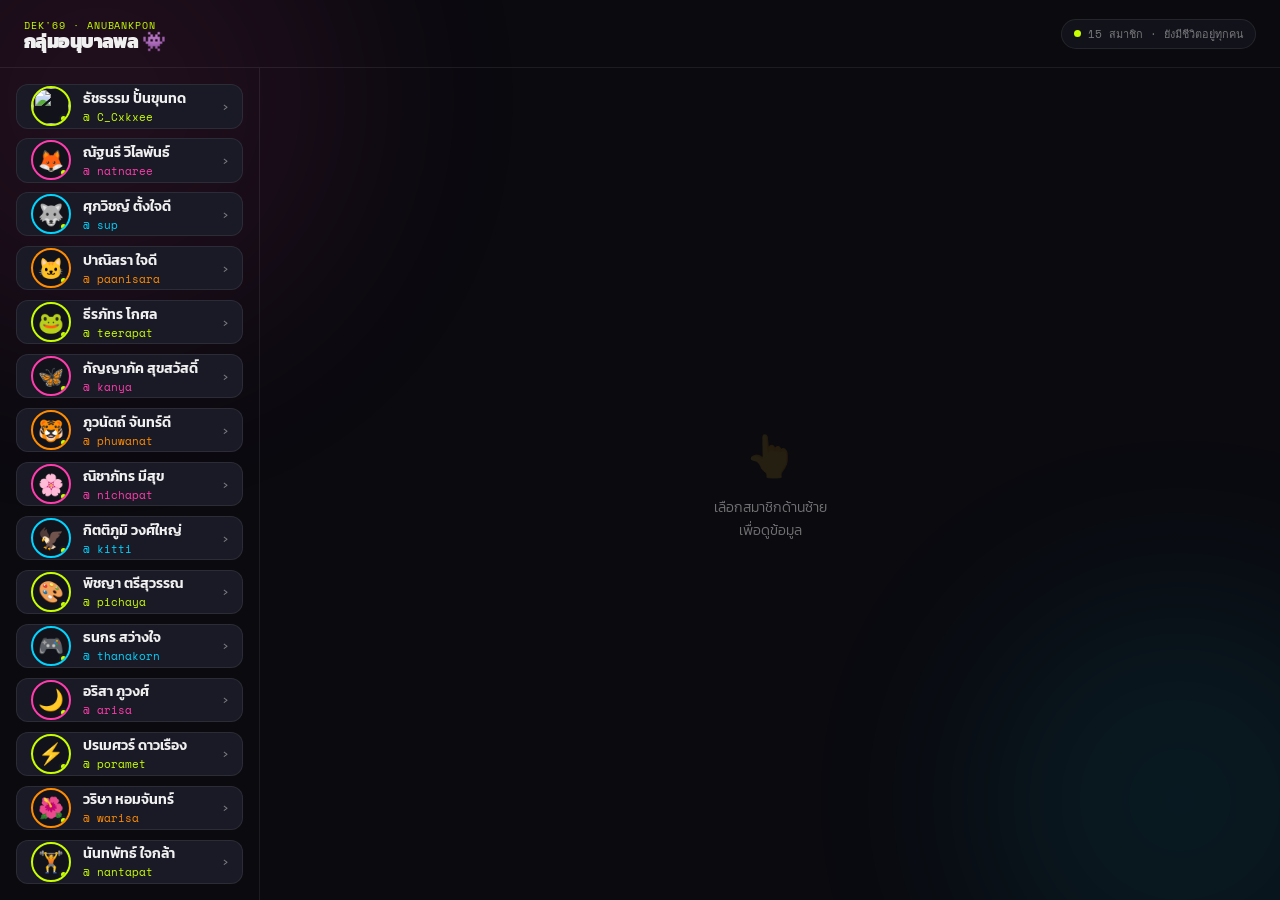
==== index.html @ dd85d7c4 "Rename index .html to index.html" ====
<!DOCTYPE html>
<html lang="th">
<head>
<meta charset="UTF-8">
<meta name="viewport" content="width=device-width, initial-scale=1.0">
<title>กลุ่มอนุบาลพล 👾</title>
<link href="https://fonts.googleapis.com/css2?family=Kanit:wght@300;400;600;700;900&family=Space+Mono:wght@400;700&display=swap" rel="stylesheet">
<style>
  :root {
    --bg: #0a0a0f;
    --surface: #12121a;
    --card: #1a1a26;
    --border: rgba(255,255,255,0.08);
    --text: #f0f0f0;
    --muted: rgba(240,240,240,0.45);
    --c: #c8ff00;
  }
  *, *::before, *::after { box-sizing: border-box; margin: 0; padding: 0; }
  html, body { height: 100%; overflow: hidden; }
  body {
    font-family: 'Kanit', sans-serif;
    background: var(--bg);
    color: var(--text);
  }

  /* blobs */
  .blob { position: fixed; border-radius: 50%; filter: blur(110px); opacity: 0.09; pointer-events: none; z-index: 0; }
  .b1 { width: 500px; height: 500px; background: #ff3cac; top: -150px; left: -150px; }
  .b2 { width: 400px; height: 400px; background: #00d4ff; bottom: -100px; right: -100px; }

  /* ── APP SHELL ── */
  .app {
    position: relative; z-index: 1;
    display: flex; flex-direction: column;
    height: 100vh;
  }

  /* ── HEADER ── */
  header {
    display: flex; align-items: center; justify-content: space-between;
    padding: 1rem 1.5rem;
    border-bottom: 1px solid var(--border);
    flex-shrink: 0; gap: 1rem;
  }
  .logo-title {
    font-size: 1.2rem; font-weight: 900; letter-spacing: -0.03em; line-height: 1;
  }
  .logo-sub {
    font-size: 0.6rem; font-family: 'Space Mono', monospace;
    color: #c8ff00; letter-spacing: 0.1em; margin-top: 2px;
  }
  .pill {
    display: inline-flex; align-items: center; gap: 7px;
    background: var(--surface); border: 1px solid var(--border);
    border-radius: 100px; padding: 5px 12px;
    font-size: 0.68rem; color: var(--muted); font-family: 'Space Mono', monospace;
    white-space: nowrap; flex-shrink: 0;
  }
  .dot { width: 7px; height: 7px; border-radius: 50%; background: #c8ff00; animation: pulse 2s ease-in-out infinite; flex-shrink: 0; }

  /* ── BODY ── */
  .body-wrap {
    display: flex; flex: 1; overflow: hidden;
  }

  /* ── LEFT LIST ── */
  .sidebar {
    width: 260px; flex-shrink: 0;
    overflow-y: auto; padding: 1rem;
    border-right: 1px solid var(--border);
    display: flex; flex-direction: column; gap: 0.6rem;
  }
  .sidebar::-webkit-scrollbar { width: 3px; }
  .sidebar::-webkit-scrollbar-thumb { background: var(--border); border-radius: 3px; }

  .m-row {
    display: flex; align-items: center; gap: 12px;
    padding: 0.7rem 0.85rem;
    border-radius: 12px; border: 1px solid var(--border);
    background: var(--card); cursor: pointer;
    transition: border-color 0.2s, transform 0.15s;
    position: relative; overflow: hidden;
    animation: fadeUp 0.4s ease both;
  }
  .m-row::before {
    content: ''; position: absolute; left: 0; top: 0; bottom: 0; width: 3px;
    background: var(--rc, #c8ff00);
    transform: scaleY(0); transform-origin: center; transition: transform 0.2s;
    border-radius: 0 3px 3px 0;
  }
  .m-row:hover::before, .m-row.active::before { transform: scaleY(1); }
  .m-row:hover { border-color: var(--rc, #c8ff00); transform: translateX(3px); }
  .m-row.active { border-color: var(--rc, #c8ff00); background: rgba(255,255,255,0.04); }

  .m-ava {
    width: 40px; height: 40px; border-radius: 50%; flex-shrink: 0;
    border: 2px solid var(--rc, #c8ff00);
    background: var(--surface);
    display: flex; align-items: center; justify-content: center;
    font-size: 1.3rem; position: relative; overflow: hidden;
  }
  .m-ava img { width: 100%; height: 100%; object-fit: cover; border-radius: 50%; }
  .m-online {
    position: absolute; bottom: 1px; right: 1px;
    width: 9px; height: 9px; border-radius: 50%;
    background: #c8ff00; border: 2px solid var(--card);
  }
  .m-info { flex: 1; min-width: 0; }
  .m-name { font-size: 0.88rem; font-weight: 600; white-space: nowrap; overflow: hidden; text-overflow: ellipsis; }
  .m-nick { font-size: 0.67rem; font-family: 'Space Mono', monospace; color: var(--rc, #c8ff00); }
  .m-arr { font-size: 0.8rem; color: var(--muted); transition: transform 0.2s, color 0.2s; flex-shrink: 0; }
  .m-row:hover .m-arr, .m-row.active .m-arr { transform: translateX(3px); color: var(--rc, #c8ff00); }

  /* stagger */
  .m-row:nth-child(1){animation-delay:.05s} .m-row:nth-child(2){animation-delay:.10s}
  .m-row:nth-child(3){animation-delay:.15s} .m-row:nth-child(4){animation-delay:.20s}
  .m-row:nth-child(5){animation-delay:.25s} .m-row:nth-child(6){animation-delay:.30s}
  .m-row:nth-child(7){animation-delay:.35s} .m-row:nth-child(8){animation-delay:.40s}
  .m-row:nth-child(9){animation-delay:.45s} .m-row:nth-child(10){animation-delay:.50s}
  .m-row:nth-child(11){animation-delay:.55s} .m-row:nth-child(12){animation-delay:.60s}
  .m-row:nth-child(13){animation-delay:.65s} .m-row:nth-child(14){animation-delay:.70s}
  .m-row:nth-child(15){animation-delay:.75s}

  /* ── RIGHT PANEL ── */
  .detail {
    flex: 1; overflow-y: auto; overflow-x: hidden;
    display: flex; flex-direction: column;
  }
  .detail::-webkit-scrollbar { width: 3px; }
  .detail::-webkit-scrollbar-thumb { background: var(--border); border-radius: 3px; }

  /* empty */
  .empty {
    flex: 1; display: flex; flex-direction: column;
    align-items: center; justify-content: center; gap: 10px;
    color: var(--muted); text-align: center; padding: 2rem;
  }
  .empty-icon { font-size: 2.5rem; opacity: 0.25; }
  .empty-txt { font-size: 0.85rem; font-weight: 300; line-height: 1.7; }

  /* content */
  .dc {
    display: none; flex-direction: column; flex: 1;
    animation: slideIn 0.35s cubic-bezier(0.22,1,0.36,1) both;
  }
  .dc.on { display: flex; }

  /* ── HERO: name centered + circle photo ── */
  .hero {
    position: relative;
    padding: 2.5rem 1.5rem 0;
    display: flex; flex-direction: column; align-items: center;
    text-align: center;
    overflow: hidden;
  }
  /* subtle bg glow behind hero */
  .hero-glow {
    position: absolute; top: 0; left: 50%; transform: translateX(-50%);
    width: 600px; height: 400px; border-radius: 50%;
    filter: blur(80px); opacity: 0.1; pointer-events: none;
    background: var(--rc, #c8ff00);
  }

  /* num badge */
  .h-num {
    position: absolute; top: 1rem; right: 1.25rem;
    font-family: 'Space Mono', monospace; font-size: 0.62rem;
    color: var(--muted); background: rgba(0,0,0,0.4);
    backdrop-filter: blur(6px); border: 1px solid var(--border);
    border-radius: 6px; padding: 3px 9px;
  }

  /* big name */
  .h-name {
    font-size: clamp(1.6rem, 5vw, 2.8rem);
    font-weight: 900; letter-spacing: -0.03em; line-height: 1.05;
    margin-bottom: 1.75rem; position: relative; z-index: 1;
  }

  /* circle photo */
  .h-circle {
    width: clamp(140px, 28vw, 200px);
    height: clamp(140px, 28vw, 200px);
    border-radius: 50%;
    border: 3px solid var(--rc, #c8ff00);
    box-shadow: 0 0 0 6px rgba(255,255,255,0.04), 0 0 40px -8px var(--rc, #c8ff00);
    background: var(--surface);
    display: flex; align-items: center; justify-content: center;
    font-size: clamp(3rem, 8vw, 5rem);
    overflow: hidden; position: relative; z-index: 1;
    transition: box-shadow 0.3s;
  }
  .h-circle img { width: 100%; height: 100%; object-fit: cover; }

  /* photo upload overlay */
  .photo-overlay {
    position: absolute; inset: 0; border-radius: 50%;
    background: rgba(0,0,0,0.55);
    display: flex; flex-direction: column; align-items: center; justify-content: center;
    font-size: 1.4rem; color: #fff; gap: 4px;
    opacity: 0; transition: opacity 0.2s;
    pointer-events: none;
  }
  .photo-overlay span { font-size: 0.65rem; font-family: 'Kanit', sans-serif; font-weight: 600; letter-spacing: 0.05em; }
  .h-circle:hover .photo-overlay { opacity: 1; }

  /* accent line below circle */
  .h-line {
    width: 100%; height: 1px; margin-top: 2rem;
    background: linear-gradient(90deg, transparent, var(--rc, #c8ff00) 40%, transparent);
    position: relative; z-index: 1;
  }

  /* ── BODY BELOW ── */
  .db { padding: 1.5rem 1.75rem 2.5rem; }

  .d-nick {
    font-size: 0.8rem; font-family: 'Space Mono', monospace;
    color: var(--rc, #c8ff00); margin-bottom: 1rem;
  }
  .d-nick::before { content: '@ '; }

  .d-bio {
    font-size: 0.88rem; font-weight: 300;
    color: rgba(240,240,240,0.75); line-height: 1.75;
    margin-bottom: 1.5rem;
    padding: 0.9rem 1.1rem;
    background: rgba(255,255,255,0.03);
    border-left: 2px solid var(--rc, #c8ff00);
    border-radius: 0 10px 10px 0;
  }

  .info-grid {
    display: grid; grid-template-columns: 1fr 1fr; gap: 0.65rem;
    margin-bottom: 1.5rem;
  }
  .ib {
    background: var(--card); border: 1px solid var(--border);
    border-radius: 11px; padding: 0.75rem 0.9rem;
  }
  .ib:last-child {
    grid-column: 1 / -1;
    background: transparent; border: none; padding: 0;
  }
  .ib-label { font-size: 0.6rem; text-transform: uppercase; letter-spacing: 0.1em; color: var(--muted); margin-bottom: 3px; font-family: 'Space Mono', monospace; }
  .ib-val { font-size: 0.85rem; font-weight: 600; }

  .tags-label { font-size: 0.6rem; text-transform: uppercase; letter-spacing: 0.1em; color: var(--muted); font-family: 'Space Mono', monospace; margin-bottom: 8px; }
  .tags { display: flex; flex-wrap: wrap; gap: 6px; margin-bottom: 1.5rem; }
  .tag {
    font-size: 0.72rem; background: rgba(255,255,255,0.04);
    border: 1px solid var(--border); border-radius: 100px;
    padding: 4px 11px; color: var(--muted);
  }
  .tag.hi { border-color: var(--rc, #c8ff00); color: var(--rc, #c8ff00); }

  .qbox {
    background: var(--card); border: 1px solid var(--border);
    border-radius: 13px; padding: 1.1rem 1.3rem; position: relative; overflow: hidden;
  }
  .qbox::before {
    content: '"'; position: absolute; top: -0.5rem; left: 0.6rem;
    font-size: 5rem; color: var(--rc, #c8ff00); opacity: 0.12;
    line-height: 1; font-family: Georgia, serif;
  }
  .q-text { font-size: 0.85rem; font-weight: 300; line-height: 1.7; color: rgba(240,240,240,0.8); font-style: italic; }
  .q-author { font-size: 0.68rem; color: var(--rc, #c8ff00); font-family: 'Space Mono', monospace; margin-top: 7px; }

  /* ── MUSIC PLAYER ── */
  .music-card {
    background: var(--card); border: 1px solid var(--border);
    border-radius: 13px; padding: 0.9rem 1rem;
    display: flex; align-items: center; gap: 12px;
    cursor: pointer; transition: border-color 0.2s, transform 0.15s;
    position: relative; overflow: hidden;
  }
  .music-card:hover { border-color: var(--rc, #c8ff00); transform: translateY(-1px); }
  .music-card.playing { border-color: var(--rc, #c8ff00); }
  .music-play-btn {
    width: 42px; height: 42px; border-radius: 50%; flex-shrink: 0;
    background: var(--rc, #c8ff00); border: none; cursor: pointer;
    display: flex; align-items: center; justify-content: center;
    font-size: 1rem; transition: transform 0.15s, opacity 0.2s;
    color: #000;
  }
  .music-play-btn:hover { transform: scale(1.08); opacity: 0.9; }
  .music-info { flex: 1; min-width: 0; }
  .music-title { font-size: 0.9rem; font-weight: 600; white-space: nowrap; overflow: hidden; text-overflow: ellipsis; }
  .music-artist { font-size: 0.7rem; color: var(--muted); font-family: 'Space Mono', monospace; margin-top: 2px; white-space: nowrap; overflow: hidden; text-overflow: ellipsis; }
  .music-wave {
    display: flex; align-items: center; gap: 2px; height: 20px; flex-shrink: 0;
  }
  .music-wave span {
    display: block; width: 3px; border-radius: 2px;
    background: var(--rc, #c8ff00); opacity: 0.5;
    transition: height 0.2s;
  }
  .music-card.playing .music-wave span { opacity: 1; }
  @keyframes wave1 { 0%,100%{height:4px} 50%{height:16px} }
  @keyframes wave2 { 0%,100%{height:10px} 50%{height:6px} }
  @keyframes wave3 { 0%,100%{height:6px} 50%{height:18px} }
  @keyframes wave4 { 0%,100%{height:14px} 50%{height:4px} }
  .music-card.playing .music-wave span:nth-child(1) { animation: wave1 0.8s ease-in-out infinite; }
  .music-card.playing .music-wave span:nth-child(2) { animation: wave2 0.9s ease-in-out infinite; }
  .music-card.playing .music-wave span:nth-child(3) { animation: wave3 0.7s ease-in-out infinite; }
  .music-card.playing .music-wave span:nth-child(4) { animation: wave4 1s ease-in-out infinite; }

  /* ── MOBILE OVERLAY ── */
  /* on mobile the sidebar becomes a bottom sheet trigger, detail is fullscreen */
  .mob-bar {
    display: none;
    position: fixed; bottom: 0; left: 0; right: 0; z-index: 50;
    background: var(--surface); border-top: 1px solid var(--border);
    padding: 0.75rem 1rem 1rem;
  }
  .mob-scroll {
    display: flex; gap: 0.75rem; overflow-x: auto; padding-bottom: 4px;
  }
  .mob-scroll::-webkit-scrollbar { display: none; }
  .mob-chip {
    display: flex; flex-direction: column; align-items: center; gap: 5px;
    flex-shrink: 0; cursor: pointer;
  }
  .mob-ava {
    width: 48px; height: 48px; border-radius: 50%;
    border: 2px solid var(--border);
    background: var(--card);
    display: flex; align-items: center; justify-content: center;
    font-size: 1.5rem; overflow: hidden; transition: border-color 0.2s;
  }
  .mob-ava img { width: 100%; height: 100%; object-fit: cover; border-radius: 50%; }
  .mob-chip.active .mob-ava { border-color: var(--rc, #c8ff00); box-shadow: 0 0 10px -2px var(--rc, #c8ff00); }
  .mob-lbl { font-size: 0.62rem; color: var(--muted); font-family: 'Space Mono', monospace; white-space: nowrap; }
  .mob-chip.active .mob-lbl { color: var(--rc, #c8ff00); }

  /* back button mobile */
  .back-btn {
    display: none;
    position: fixed; top: 0.75rem; left: 1rem; z-index: 60;
    background: rgba(0,0,0,0.6); backdrop-filter: blur(8px);
    border: 1px solid var(--border); border-radius: 100px;
    padding: 6px 14px; font-size: 0.78rem; color: var(--text);
    cursor: pointer; align-items: center; gap: 6px;
    font-family: 'Kanit', sans-serif;
  }

  /* ── RESPONSIVE ── */
  @media (max-width: 640px) {
    html, body { overflow: hidden; }
    .sidebar { display: none; }
    .mob-bar { display: block; }
    .back-btn { display: flex; }
    header { padding: 0.75rem 1rem; }
    .logo-title { font-size: 1rem; }
    .pill { display: none; }
    .body-wrap { flex-direction: column; }
    .detail { padding-bottom: 100px; }
    .empty { padding-top: 4rem; }
    .db { padding: 1.25rem 1.25rem 2rem; }
    .hero { padding: 3.5rem 1.25rem 0; }
    .h-name { font-size: 1.6rem; }
    .info-grid { grid-template-columns: 1fr; }
  }

  /* anims */
  @keyframes fadeUp { from{opacity:0;transform:translateY(16px)} to{opacity:1;transform:translateY(0)} }
  @keyframes slideIn { from{opacity:0;transform:translateX(20px)} to{opacity:1;transform:translateX(0)} }
  @keyframes pulse { 0%,100%{opacity:1;transform:scale(1)} 50%{opacity:0.4;transform:scale(0.8)} }
</style>
</head>
<body>

<div class="blob b1"></div>
<div class="blob b2"></div>

<div class="app">

  <header>
    <div>
      <div class="logo-sub">DEK'69 · ANUBANKPON</div>
      <div class="logo-title">กลุ่มอนุบาลพล 👾</div>
    </div>
    <div class="pill"><span class="dot"></span><span id="pillTxt">15 สมาชิก · ยังมีชีวิตอยู่ทุกคน</span></div>
  </header>

  <div class="body-wrap">

    <!-- SIDEBAR -->
    <div class="sidebar" id="sidebar"></div>

    <!-- DETAIL -->
    <div class="detail" id="detail">
      <div class="empty" id="emptyState">
        <div class="empty-icon">👆</div>
        <div class="empty-txt">เลือกสมาชิกด้านซ้าย<br>เพื่อดูข้อมูล</div>
      </div>
      <div class="dc" id="dc">
        <div class="hero">
          <div class="hero-glow" id="hGlow"></div>
          <div class="h-num" id="hNum"></div>
          <div class="h-name" id="hName"></div>
          <div class="h-circle" id="hCircle"></div>
          <div class="h-line"></div>
        </div>
        <div class="db">
          <div class="d-nick" id="dNick"></div>
          <div class="info-grid" id="dGrid"></div>
          <div class="tags-label">INTERESTS &amp; VIBES</div>
          <div class="tags" id="dTags"></div>
          <div class="qbox">
            <div class="q-text" id="qText"></div>
            <div class="q-author" id="qAuth"></div>
          </div>
        </div>
      </div>
    </div>

  </div>

  <!-- MOBILE bottom strip -->
  <div class="mob-bar"><div class="mob-scroll" id="mobScroll"></div></div>

</div>

<!-- mobile back btn -->
<button class="back-btn" id="backBtn" onclick="closeMob()">← กลับ</button>

<script>
const CM = { lime:"#c8ff00", pink:"#ff3cac", cyan:"#00d4ff", orange:"#ff8c00" };

const members = [
  { id:1, name:"ธัชธรรม ปั้นขุนทด", nick:"C_Cxkxee", emoji:"🦊", col:"lime",
    photo:"https://cdn.discordapp.com/attachments/1097852708666482859/1496962225309745384/LINE_ALBUM__251220_1.jpg?ex=69ebca36&is=69ea78b6&hm=44626281deb446a06b6b88a83197345d84e2e4151ef820ef91a4d8e7f717399d&",  // ← ใส่ URL รูปตรงนี้
    faculty:"คณะวิทยาศาสตร์และเทคโนโลยี", uni:"มหาวิทยาลัยธรรมศาสตร์", year:"ปี 1",
    song:"นิทานในฝัน", songArtist:"Pun",
    songUrl:"https://naval-beige-tgamqlhbmr.edgeone.app/videoplayback.mp3",  // ← ใส่ลิงก์ MP3 ตรงนี้
    tags:["Comsci","เกมมิ่ง","TU ดิวะ","Proun to be TU"], hi:"หัวหน้ากลุ่ม",
    quote:"ฉันรักธรรมศาสตร์เพราะธรรมศาสตร์สอนให้รักประชาชน" },
  { id:2, name:"ณัฐนรี วิไลพันธ์", nick:"natnaree", emoji:"🦊", col:"pink",
    photo:"",  // ← ใส่ URL รูปตรงนี้
    faculty:"นิเทศศาสตร์", uni:"มหาวิทยาลัยธรรมศาสตร์", year:"ปี 1",
    song:"die with a smile", songArtist:"Lady Gaga & Bruno Mars",
    songUrl:"",  // ← ใส่ลิงก์ MP3 ตรงนี้
    tags:["นักเถียงอาชีพ","photography","ชานมไข่มุก","Netflix","เสื้อผ้า Y2K"], hi:"นักเถียงอาชีพ",
    quote:"ฉันไม่ได้เถียงเพื่อชนะ ฉันเถียงเพราะฉันถูก — ซึ่งก็คือชนะอยู่ดี" },
  { id:3, name:"ศุภวิชญ์ ตั้งใจดี", nick:"sup", emoji:"🐺", col:"cyan",
    photo:"",  // ← ใส่ URL รูปตรงนี้
    faculty:"สถาปัตยกรรมศาสตร์", uni:"มจธ.", year:"ปี 1",
    song:"Sweater Weather", songArtist:"The Neighbourhood",
    songUrl:"",  // ← ใส่ลิงก์ MP3 ตรงนี้
    tags:["วาดรูป","นอนเยอะ","ดูหนัง","architecture","ambient music"], hi:"ตลกขำขื่น",
    quote:"ผมพูดน้อยเพราะ quality > quantity — แต่จริงๆ แค่ขี้อาย" },
  { id:4, name:"ปาณิสรา ใจดี", nick:"paanisara", emoji:"🐱", col:"orange",
    photo:"",  // ← ใส่ URL รูปตรงนี้
    faculty:"ICT", uni:"มหาวิทยาลัยมหิดล", year:"ปี 1",
    song:"Espresso", songArtist:"Sabrina Carpenter",
    songUrl:"",  // ← ใส่ลิงก์ MP3 ตรงนี้
    tags:["coding","แมว","matcha","ลืมทุกอย่าง","ใส่แว่น"], hi:"คนขี้ลืมในตำนาน",
    quote:"โค้ดฉันไม่มี bug — มีแค่ unexpected features เท่านั้นเอง" },
  { id:5, name:"ธีรภัทร โกศล", nick:"teerapat", emoji:"🐸", col:"lime",
    photo:"",  // ← ใส่ URL รูปตรงนี้
    faculty:"บริหารธุรกิจ", uni:"มหาวิทยาลัยธุรกิจบัณฑิตย์", year:"ปี 1",
    song:"Blinding Lights", songArtist:"The Weeknd",
    songUrl:"",  // ← ใส่ลิงก์ MP3 ตรงนี้
    tags:["food vlog","ฟุตบอล","รีวิวร้าน","สตรีท","ตื่นสาย"], hi:"นักชิมแห่งกลุ่ม",
    quote:"ชีวิตสั้น กินให้อร่อย อย่าไปกินร้านที่ดูไม่ดี" },
  { id:6, name:"กัญญาภัค สุขสวัสดิ์", nick:"kanya", emoji:"🦋", col:"pink",
    photo:"",  // ← ใส่ URL รูปตรงนี้
    faculty:"จิตวิทยา", uni:"มหาวิทยาลัยศิลปากร", year:"ปี 1",
    song:"As It Was", songArtist:"Harry Styles",
    songUrl:"",  // ← ใส่ลิงก์ MP3 ตรงนี้
    tags:["อ่านหนังสือ","yoga","astrology","รู้ทุกความลับ","ชา"], hi:"ศูนย์รวมข่าวกลุ่ม",
    quote:"ฉันไม่ได้นินทา — ฉันแค่ share ข้อมูลเพื่อประโยชน์ส่วนรวม" },
  { id:7, name:"ภูวนัตถ์ จันทร์ดี", nick:"phuwanat", emoji:"🐯", col:"orange",
    photo:"",  // ← ใส่ URL รูปตรงนี้
    faculty:"วิทยาศาสตร์", uni:"จุฬาลงกรณ์มหาวิทยาลัย", year:"ปี 1",
    song:"Levitating", songArtist:"Dua Lipa",
    songUrl:"",  // ← ใส่ลิงก์ MP3 ตรงนี้
    tags:["ดูดาว","วิ่ง","เล่นกีตาร์","ชอบฟิสิกส์","นอนดึก"], hi:"นักวิ่งแห่งกลุ่ม",
    quote:"ถ้าวิ่งได้ทุกวัน ชีวิตก็ดีขึ้นทุกวัน — แต่วันนี้ขอพักก่อน" },
  { id:8, name:"ณิชาภัทร มีสุข", nick:"nichapat", emoji:"🌸", col:"pink",
    photo:"",  // ← ใส่ URL รูปตรงนี้
    faculty:"เภสัชศาสตร์", uni:"มหาวิทยาลัยมหิดล", year:"ปี 1",
    song:"Love Story", songArtist:"Taylor Swift",
    songUrl:"",  // ← ใส่ลิงก์ MP3 ตรงนี้
    tags:["Taylor Swift","baking","skincare","ชอบดอกไม้","journal"], hi:"สายสวีทแห่งกลุ่ม",
    quote:"ชีวิตต้องหวาน เหมือนขนมที่อบเอง แต่ต้องไม่ไหม้" },
  { id:9, name:"กิตติภูมิ วงศ์ใหญ่", nick:"kitti", emoji:"🦅", col:"cyan",
    photo:"",  // ← ใส่ URL รูปตรงนี้
    faculty:"รัฐศาสตร์", uni:"มหาวิทยาลัยธรรมศาสตร์", year:"ปี 1",
    song:"HUMBLE.", songArtist:"Kendrick Lamar",
    songUrl:"",  // ← ใส่ลิงก์ MP3 ตรงนี้
    tags:["การเมือง","debate","podcast","หนังสือ","กาแฟดำ"], hi:"นักเถียงการเมือง",
    quote:"ความเงียบไม่ใช่คำตอบ — แต่บางทีก็ดีกว่าพูดไปงั้น" },
  { id:10, name:"พิชญา ตรีสุวรรณ", nick:"pichaya", emoji:"🎨", col:"lime",
    photo:"",  // ← ใส่ URL รูปตรงนี้
    faculty:"ศิลปกรรมศาสตร์", uni:"มหาวิทยาลัยศิลปากร", year:"ปี 1",
    song:"Golden Hour", songArtist:"JVKE",
    songUrl:"",  // ← ใส่ลิงก์ MP3 ตรงนี้
    tags:["วาดภาพ","watercolor","ถ่ายรูป","ตลาดนัด","หมา"], hi:"ศิลปินแห่งกลุ่ม",
    quote:"โลกสวยตรงไหน ฉันก็วาดตรงนั้น — แต่ยังวาดคนไม่เก่งเลย" },
  { id:11, name:"ธนกร สว่างใจ", nick:"thanakorn", emoji:"🎮", col:"cyan",
    photo:"",  // ← ใส่ URL รูปตรงนี้
    faculty:"วิทยาการคอมพิวเตอร์", uni:"มหาวิทยาลัยเกษตรศาสตร์", year:"ปี 1",
    song:"Stressed Out", songArtist:"Twenty One Pilots",
    songUrl:"",  // ← ใส่ลิงก์ MP3 ตรงนี้
    tags:["เกม","anime","coding","ราเมน","นอนบ่าย"], hi:"ขุนพลเกมแห่งกลุ่ม",
    quote:"Bug คือ feature ที่ยังไม่ได้ document — ผมเชื่ออย่างนั้นจริงๆ" },
  { id:12, name:"อริสา ภูวงศ์", nick:"arisa", emoji:"🌙", col:"pink",
    photo:"",  // ← ใส่ URL รูปตรงนี้
    faculty:"นิติศาสตร์", uni:"มหาวิทยาลัยธรรมศาสตร์", year:"ปี 1",
    song:"Midnight Rain", songArtist:"Taylor Swift",
    songUrl:"",  // ← ใส่ลิงก์ MP3 ตรงนี้
    tags:["กฎหมาย","อ่านหนังสือ","ชาเย็น","ดูซีรีส์","เดินช้า"], hi:"สายเงียบแต่ดุ",
    quote:"ฉันพูดน้อย แต่ทุกคำที่พูดออกไป มีหลักฐานรองรับทั้งนั้น" },
  { id:13, name:"ปรเมศวร์ ดาวเรือง", nick:"poramet", emoji:"⚡", col:"lime",
    photo:"",  // ← ใส่ URL รูปตรงนี้
    faculty:"วิศวกรรมไฟฟ้า", uni:"มจธ.", year:"ปี 1",
    song:"Thunder", songArtist:"Imagine Dragons",
    songUrl:"",  // ← ใส่ลิงก์ MP3 ตรงนี้
    tags:["หุ่นยนต์","DIY","บอร์ดเกม","เดินป่า","กาแฟเย็น"], hi:"ช่างซ่อมทุกอย่าง",
    quote:"ถ้ามันพัง ก็แค่ซ่อม ถ้าซ่อมไม่ได้ แปลว่าพังถูกวิธีแล้ว" },
  { id:14, name:"วริษา หอมจันทร์", nick:"warisa", emoji:"🌺", col:"orange",
    photo:"",  // ← ใส่ URL รูปตรงนี้
    faculty:"การท่องเที่ยว", uni:"มหาวิทยาลัยบูรพา", year:"ปี 1",
    song:"Watermelon Sugar", songArtist:"Harry Styles",
    songUrl:"",  // ← ใส่ลิงก์ MP3 ตรงนี้
    tags:["ท่องเที่ยว","ถ่ายรูป","อาหารทะเล","ชายหาด","sunsets"], hi:"นักเดินทางแห่งกลุ่ม",
    quote:"ชีวิตต้องมีทริป ถ้าไม่ได้ไปไหน ก็แค่ยังไม่ได้จอง" },
  { id:15, name:"นันทพัทธ์ ใจกล้า", nick:"nantapat", emoji:"🏋️", col:"lime",
    photo:"",  // ← ใส่ URL รูปตรงนี้
    faculty:"วิทยาศาสตร์การกีฬา", uni:"มหาวิทยาลัยมหิดล", year:"ปี 1",
    song:"Eye of the Tiger", songArtist:"Survivor",
    songUrl:"",  // ← ใส่ลิงก์ MP3 ตรงนี้
    tags:["ฟิตเนส","โปรตีน","ตื่นเช้า","วินัย","ไม่กินน้ำตาล"], hi:"โค้ชแห่งกลุ่ม",
    quote:"ไม่มีคำว่าเหนื่อยเกินไป มีแค่ยังไม่อยากพอ — แต่วันนี้ขอหยุดก่อนนะ" }
];

let activeId = null;
const isMob = () => window.innerWidth <= 640;

let currentAudio = null;
let currentPlayingUrl = null;

function togglePlay(url, btn) {
  const card = btn.closest('.music-card');

  // ถ้าไม่มี URL → ไม่ทำอะไร
  if (!url) {
    btn.title = 'ยังไม่มีลิงก์เพลง';
    return;
  }

  // ถ้าเพลงนี้กำลังเล่น → หยุด
  if (currentPlayingUrl === url && currentAudio && !currentAudio.paused) {
    currentAudio.pause();
    btn.textContent = '▶';
    card.classList.remove('playing');
    currentPlayingUrl = null;
    return;
  }

  // หยุดเพลงเก่า
  if (currentAudio) {
    currentAudio.pause();
    document.querySelectorAll('.music-play-btn').forEach(b => b.textContent = '▶');
    document.querySelectorAll('.music-card').forEach(c => c.classList.remove('playing'));
  }

  // เล่นเพลงใหม่
  currentAudio = new Audio(url);
  currentAudio.play().catch(() => {
    btn.textContent = '▶';
    alert('โหลดเพลงไม่ได้ — ตรวจสอบ URL อีกครั้งครับ');
  });
  btn.textContent = '⏸';
  card.classList.add('playing');
  currentPlayingUrl = url;
  currentAudio.onended = () => {
    btn.textContent = '▶';
    card.classList.remove('playing');
    currentPlayingUrl = null;
  };
}

function avatarHTML(m, size) {
  if (m.photo) return `<img src="${m.photo}" style="width:100%;height:100%;object-fit:cover;border-radius:50%;">`;
  return `<span style="font-size:${size}">${m.emoji}</span>`;
}

function buildSidebar() {
  const sb = document.getElementById('sidebar');
  members.forEach(m => {
    const c = CM[m.col];
    const row = document.createElement('div');
    row.className = 'm-row'; row.dataset.id = m.id;
    row.style.setProperty('--rc', c);
    row.innerHTML = `
      <div class="m-ava" style="border-color:${c}">
        ${avatarHTML(m,'1.3rem')}
        <div class="m-online"></div>
      </div>
      <div class="m-info">
        <div class="m-name">${m.name}</div>
        <div class="m-nick" style="color:${c}">@ ${m.nick}</div>
      </div>
      <div class="m-arr">›</div>`;
    row.addEventListener('click', () => open(m));
    sb.appendChild(row);
  });
}

function buildMob() {
  const ms = document.getElementById('mobScroll');
  members.forEach(m => {
    const c = CM[m.col];
    const chip = document.createElement('div');
    chip.className = 'mob-chip'; chip.dataset.id = m.id;
    chip.style.setProperty('--rc', c);
    chip.innerHTML = `
      <div class="mob-ava" style="border-color:${c}">${avatarHTML(m,'1.4rem')}</div>
      <div class="mob-lbl" style="color:${c}">@ ${m.nick}</div>`;
    chip.addEventListener('click', () => open(m));
    ms.appendChild(chip);
  });
}

function open(m) {
  activeId = m.id;
  const c = CM[m.col];

  // sidebar highlight
  document.querySelectorAll('.m-row').forEach(r => r.classList.toggle('active', +r.dataset.id === m.id));
  // mob highlight
  document.querySelectorAll('.mob-chip').forEach(r => {
    r.classList.toggle('active', +r.dataset.id === m.id);
    r.style.setProperty('--rc', CM[members.find(x=>x.id===+r.dataset.id).col]);
  });

  // set color var on detail elements
  const dc = document.getElementById('dc');
  dc.style.setProperty('--rc', c);

  // hero
  document.getElementById('hGlow').style.background = c;
  document.getElementById('hNum').textContent = `#00${m.id}`;
  document.getElementById('hName').textContent = m.name;
  // hero circle — ใช้ photo URL จาก members data
  const circle = document.getElementById('hCircle');
  circle.style.borderColor = c;
  circle.style.boxShadow = `0 0 0 6px rgba(255,255,255,0.04), 0 0 40px -8px ${c}`;
  circle.style.cursor = 'default';
  if (m.photo) {
    circle.innerHTML = `<img src="${m.photo}" style="width:100%;height:100%;object-fit:cover;border-radius:50%;">`;
  } else {
    circle.innerHTML = `<span style="font-size:clamp(3rem,8vw,5rem);filter:drop-shadow(0 0 20px ${c}80)">${m.emoji}</span>`;
  }

  // body
  const nick = document.getElementById('dNick');
  nick.style.color = c; nick.textContent = m.nick;

  document.getElementById('dGrid').innerHTML = `
    <div class="ib"><div class="ib-label">คณะ</div><div class="ib-val">${m.faculty}</div></div>
    <div class="ib"><div class="ib-label">มหาวิทยาลัย</div><div class="ib-val" style="font-size:0.78rem">${m.uni}</div></div>
    <div class="ib"><div class="ib-label">ชั้นปี</div><div class="ib-val" style="color:${c}">${m.year}</div></div>
    <div class="ib">
      <div class="ib-label">เพลงที่ชอบ 🎵</div>
      <div class="music-card" id="mc-${m.id}">
        <div class="music-play-btn" id="mpb-${m.id}" style="background:${c}">▶</div>
        <div class="music-info">
          <div class="music-title">${m.song}</div>
          <div class="music-artist">${m.songArtist}</div>
        </div>
        <div class="music-wave">
          <span style="background:${c}"></span>
          <span style="background:${c}"></span>
          <span style="background:${c}"></span>
          <span style="background:${c}"></span>
        </div>
      </div>
    </div>`;

  // ผูก event หลัง render
  const card = document.getElementById(`mc-${m.id}`);
  const btn  = document.getElementById(`mpb-${m.id}`);
  card.addEventListener('click', () => togglePlay(m.songUrl, btn));

  document.getElementById('dTags').innerHTML = m.tags.map(t =>
    `<span class="tag ${t===m.hi?'hi':''}" style="${t===m.hi?`border-color:${c};color:${c}`:''}}">${t}</span>`).join('');

  document.getElementById('qText').textContent = m.quote;
  const qa = document.getElementById('qAuth');
  qa.style.color = c; qa.textContent = `— ${m.nick}`;

  // show
  document.getElementById('emptyState').style.display = 'none';
  const dcEl = document.getElementById('dc');
  dcEl.classList.remove('on'); void dcEl.offsetWidth; dcEl.classList.add('on');

  // mobile: show back btn, scroll to top
  if (isMob()) {
    document.getElementById('backBtn').style.display = 'flex';
    document.getElementById('detail').scrollTop = 0;
  }
}

function closeMob() {
  document.getElementById('backBtn').style.display = 'none';
  document.getElementById('dc').classList.remove('on');
  document.getElementById('emptyState').style.display = 'flex';
  document.querySelectorAll('.mob-chip').forEach(r => r.classList.remove('active'));
  activeId = null;
}

buildSidebar();
buildMob();
</script>
</body>
</html>
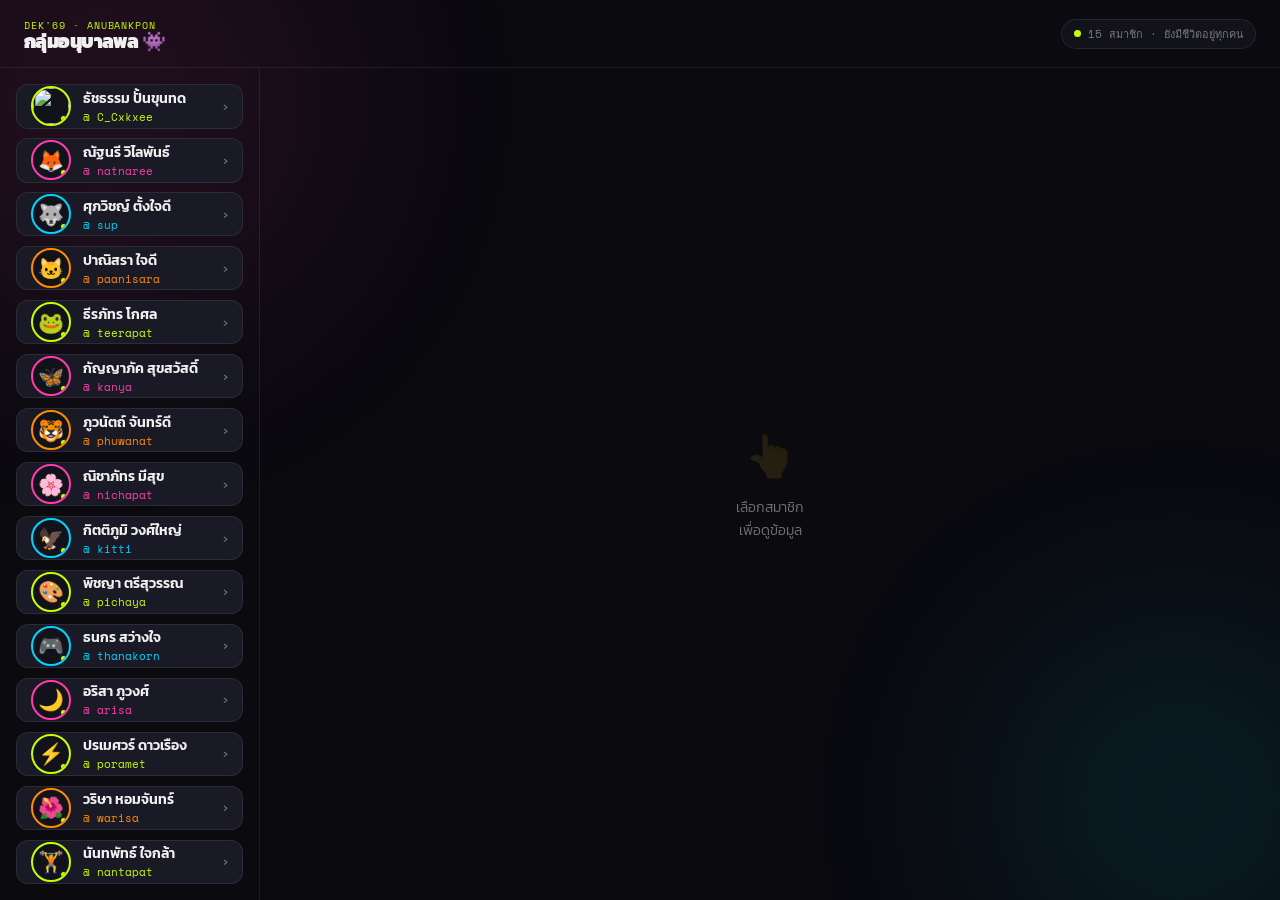
==== commit 466efb46: "Update index.html" ====
--- a/index.html
+++ b/index.html
@@ -392,7 +392,7 @@
     <div class="detail" id="detail">
       <div class="empty" id="emptyState">
         <div class="empty-icon">👆</div>
-        <div class="empty-txt">เลือกสมาชิกด้านซ้าย<br>เพื่อดูข้อมูล</div>
+        <div class="empty-txt">เลือกสมาชิก<br>เพื่อดูข้อมูล</div>
       </div>
       <div class="dc" id="dc">
         <div class="hero">
@@ -433,7 +433,7 @@
     photo:"https://cdn.discordapp.com/attachments/1097852708666482859/1496962225309745384/LINE_ALBUM__251220_1.jpg?ex=69ebca36&is=69ea78b6&hm=44626281deb446a06b6b88a83197345d84e2e4151ef820ef91a4d8e7f717399d&",  // ← ใส่ URL รูปตรงนี้
     faculty:"คณะวิทยาศาสตร์และเทคโนโลยี", uni:"มหาวิทยาลัยธรรมศาสตร์", year:"ปี 1",
     song:"นิทานในฝัน", songArtist:"Pun",
-    songUrl:"https://naval-beige-tgamqlhbmr.edgeone.app/videoplayback.mp3",  // ← ใส่ลิงก์ MP3 ตรงนี้
+    songUrl:"https://standard-amber-oiwfx3dhfd.edgeone.app/videoplayback.mp3",  // ← ใส่ลิงก์ MP3 ตรงนี้
     tags:["Comsci","เกมมิ่ง","TU ดิวะ","Proun to be TU"], hi:"หัวหน้ากลุ่ม",
     quote:"ฉันรักธรรมศาสตร์เพราะธรรมศาสตร์สอนให้รักประชาชน" },
   { id:2, name:"ณัฐนรี วิไลพันธ์", nick:"natnaree", emoji:"🦊", col:"pink",
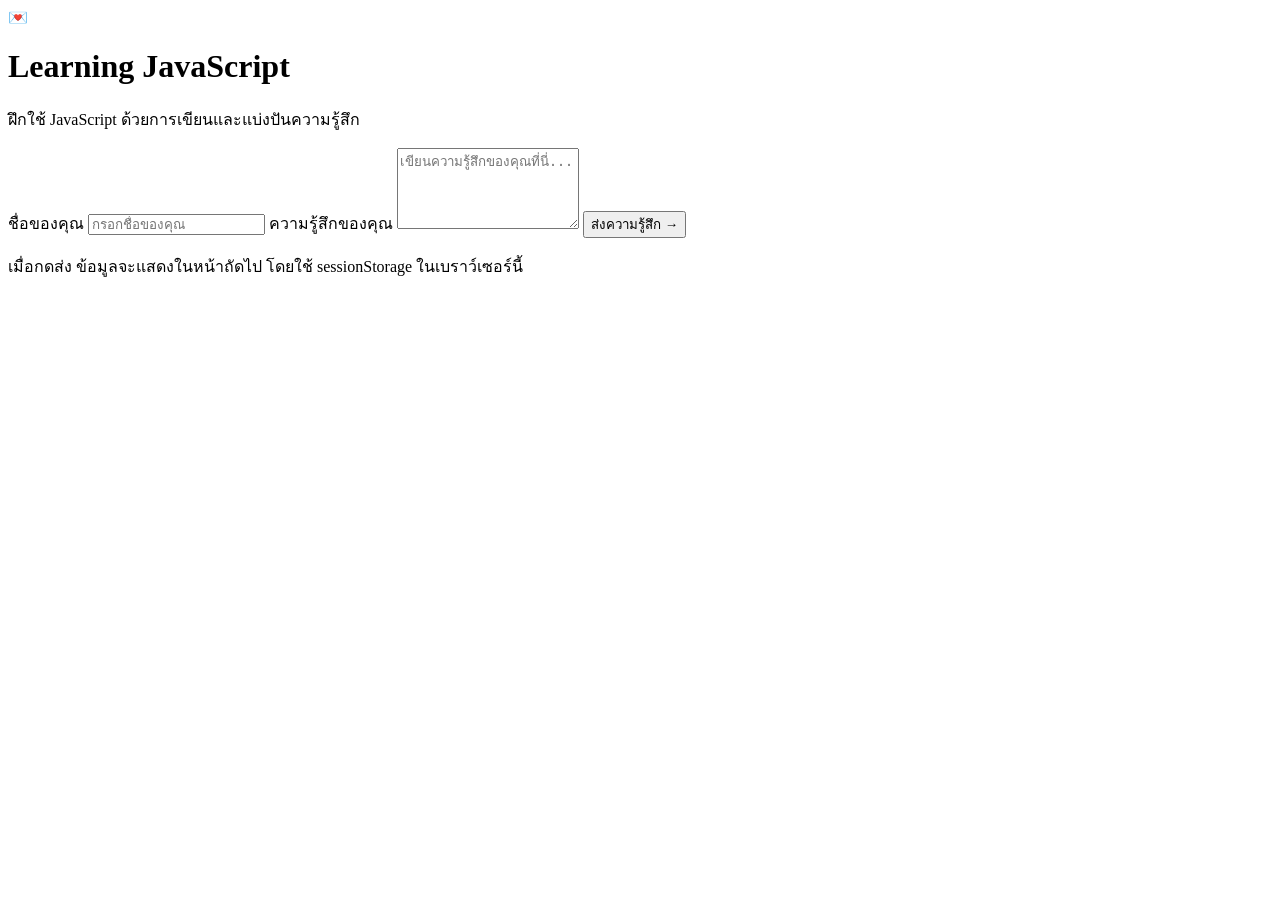
==== commit c003817a: "Create Learning JavaScript homepage" ====
--- a/index.html
+++ b/index.html
@@ -1,720 +1,26 @@
 <!DOCTYPE html>
 <html lang="th">
 <head>
-<meta charset="UTF-8">
-<meta name="viewport" content="width=device-width, initial-scale=1.0">
-<title>กลุ่มอนุบาลพล 👾</title>
-<link href="https://fonts.googleapis.com/css2?family=Kanit:wght@300;400;600;700;900&family=Space+Mono:wght@400;700&display=swap" rel="stylesheet">
-<style>
-  :root {
-    --bg: #0a0a0f;
-    --surface: #12121a;
-    --card: #1a1a26;
-    --border: rgba(255,255,255,0.08);
-    --text: #f0f0f0;
-    --muted: rgba(240,240,240,0.45);
-    --c: #c8ff00;
-  }
-  *, *::before, *::after { box-sizing: border-box; margin: 0; padding: 0; }
-  html, body { height: 100%; overflow: hidden; }
-  body {
-    font-family: 'Kanit', sans-serif;
-    background: var(--bg);
-    color: var(--text);
-  }
-
-  /* blobs */
-  .blob { position: fixed; border-radius: 50%; filter: blur(110px); opacity: 0.09; pointer-events: none; z-index: 0; }
-  .b1 { width: 500px; height: 500px; background: #ff3cac; top: -150px; left: -150px; }
-  .b2 { width: 400px; height: 400px; background: #00d4ff; bottom: -100px; right: -100px; }
-
-  /* ── APP SHELL ── */
-  .app {
-    position: relative; z-index: 1;
-    display: flex; flex-direction: column;
-    height: 100vh;
-  }
-
-  /* ── HEADER ── */
-  header {
-    display: flex; align-items: center; justify-content: space-between;
-    padding: 1rem 1.5rem;
-    border-bottom: 1px solid var(--border);
-    flex-shrink: 0; gap: 1rem;
-  }
-  .logo-title {
-    font-size: 1.2rem; font-weight: 900; letter-spacing: -0.03em; line-height: 1;
-  }
-  .logo-sub {
-    font-size: 0.6rem; font-family: 'Space Mono', monospace;
-    color: #c8ff00; letter-spacing: 0.1em; margin-top: 2px;
-  }
-  .pill {
-    display: inline-flex; align-items: center; gap: 7px;
-    background: var(--surface); border: 1px solid var(--border);
-    border-radius: 100px; padding: 5px 12px;
-    font-size: 0.68rem; color: var(--muted); font-family: 'Space Mono', monospace;
-    white-space: nowrap; flex-shrink: 0;
-  }
-  .dot { width: 7px; height: 7px; border-radius: 50%; background: #c8ff00; animation: pulse 2s ease-in-out infinite; flex-shrink: 0; }
-
-  /* ── BODY ── */
-  .body-wrap {
-    display: flex; flex: 1; overflow: hidden;
-  }
-
-  /* ── LEFT LIST ── */
-  .sidebar {
-    width: 260px; flex-shrink: 0;
-    overflow-y: auto; padding: 1rem;
-    border-right: 1px solid var(--border);
-    display: flex; flex-direction: column; gap: 0.6rem;
-  }
-  .sidebar::-webkit-scrollbar { width: 3px; }
-  .sidebar::-webkit-scrollbar-thumb { background: var(--border); border-radius: 3px; }
-
-  .m-row {
-    display: flex; align-items: center; gap: 12px;
-    padding: 0.7rem 0.85rem;
-    border-radius: 12px; border: 1px solid var(--border);
-    background: var(--card); cursor: pointer;
-    transition: border-color 0.2s, transform 0.15s;
-    position: relative; overflow: hidden;
-    animation: fadeUp 0.4s ease both;
-  }
-  .m-row::before {
-    content: ''; position: absolute; left: 0; top: 0; bottom: 0; width: 3px;
-    background: var(--rc, #c8ff00);
-    transform: scaleY(0); transform-origin: center; transition: transform 0.2s;
-    border-radius: 0 3px 3px 0;
-  }
-  .m-row:hover::before, .m-row.active::before { transform: scaleY(1); }
-  .m-row:hover { border-color: var(--rc, #c8ff00); transform: translateX(3px); }
-  .m-row.active { border-color: var(--rc, #c8ff00); background: rgba(255,255,255,0.04); }
-
-  .m-ava {
-    width: 40px; height: 40px; border-radius: 50%; flex-shrink: 0;
-    border: 2px solid var(--rc, #c8ff00);
-    background: var(--surface);
-    display: flex; align-items: center; justify-content: center;
-    font-size: 1.3rem; position: relative; overflow: hidden;
-  }
-  .m-ava img { width: 100%; height: 100%; object-fit: cover; border-radius: 50%; }
-  .m-online {
-    position: absolute; bottom: 1px; right: 1px;
-    width: 9px; height: 9px; border-radius: 50%;
-    background: #c8ff00; border: 2px solid var(--card);
-  }
-  .m-info { flex: 1; min-width: 0; }
-  .m-name { font-size: 0.88rem; font-weight: 600; white-space: nowrap; overflow: hidden; text-overflow: ellipsis; }
-  .m-nick { font-size: 0.67rem; font-family: 'Space Mono', monospace; color: var(--rc, #c8ff00); }
-  .m-arr { font-size: 0.8rem; color: var(--muted); transition: transform 0.2s, color 0.2s; flex-shrink: 0; }
-  .m-row:hover .m-arr, .m-row.active .m-arr { transform: translateX(3px); color: var(--rc, #c8ff00); }
-
-  /* stagger */
-  .m-row:nth-child(1){animation-delay:.05s} .m-row:nth-child(2){animation-delay:.10s}
-  .m-row:nth-child(3){animation-delay:.15s} .m-row:nth-child(4){animation-delay:.20s}
-  .m-row:nth-child(5){animation-delay:.25s} .m-row:nth-child(6){animation-delay:.30s}
-  .m-row:nth-child(7){animation-delay:.35s} .m-row:nth-child(8){animation-delay:.40s}
-  .m-row:nth-child(9){animation-delay:.45s} .m-row:nth-child(10){animation-delay:.50s}
-  .m-row:nth-child(11){animation-delay:.55s} .m-row:nth-child(12){animation-delay:.60s}
-  .m-row:nth-child(13){animation-delay:.65s} .m-row:nth-child(14){animation-delay:.70s}
-  .m-row:nth-child(15){animation-delay:.75s}
-
-  /* ── RIGHT PANEL ── */
-  .detail {
-    flex: 1; overflow-y: auto; overflow-x: hidden;
-    display: flex; flex-direction: column;
-  }
-  .detail::-webkit-scrollbar { width: 3px; }
-  .detail::-webkit-scrollbar-thumb { background: var(--border); border-radius: 3px; }
-
-  /* empty */
-  .empty {
-    flex: 1; display: flex; flex-direction: column;
-    align-items: center; justify-content: center; gap: 10px;
-    color: var(--muted); text-align: center; padding: 2rem;
-  }
-  .empty-icon { font-size: 2.5rem; opacity: 0.25; }
-  .empty-txt { font-size: 0.85rem; font-weight: 300; line-height: 1.7; }
-
-  /* content */
-  .dc {
-    display: none; flex-direction: column; flex: 1;
-    animation: slideIn 0.35s cubic-bezier(0.22,1,0.36,1) both;
-  }
-  .dc.on { display: flex; }
-
-  /* ── HERO: name centered + circle photo ── */
-  .hero {
-    position: relative;
-    padding: 2.5rem 1.5rem 0;
-    display: flex; flex-direction: column; align-items: center;
-    text-align: center;
-    overflow: hidden;
-  }
-  /* subtle bg glow behind hero */
-  .hero-glow {
-    position: absolute; top: 0; left: 50%; transform: translateX(-50%);
-    width: 600px; height: 400px; border-radius: 50%;
-    filter: blur(80px); opacity: 0.1; pointer-events: none;
-    background: var(--rc, #c8ff00);
-  }
-
-  /* num badge */
-  .h-num {
-    position: absolute; top: 1rem; right: 1.25rem;
-    font-family: 'Space Mono', monospace; font-size: 0.62rem;
-    color: var(--muted); background: rgba(0,0,0,0.4);
-    backdrop-filter: blur(6px); border: 1px solid var(--border);
-    border-radius: 6px; padding: 3px 9px;
-  }
-
-  /* big name */
-  .h-name {
-    font-size: clamp(1.6rem, 5vw, 2.8rem);
-    font-weight: 900; letter-spacing: -0.03em; line-height: 1.05;
-    margin-bottom: 1.75rem; position: relative; z-index: 1;
-  }
-
-  /* circle photo */
-  .h-circle {
-    width: clamp(140px, 28vw, 200px);
-    height: clamp(140px, 28vw, 200px);
-    border-radius: 50%;
-    border: 3px solid var(--rc, #c8ff00);
-    box-shadow: 0 0 0 6px rgba(255,255,255,0.04), 0 0 40px -8px var(--rc, #c8ff00);
-    background: var(--surface);
-    display: flex; align-items: center; justify-content: center;
-    font-size: clamp(3rem, 8vw, 5rem);
-    overflow: hidden; position: relative; z-index: 1;
-    transition: box-shadow 0.3s;
-  }
-  .h-circle img { width: 100%; height: 100%; object-fit: cover; }
-
-  /* photo upload overlay */
-  .photo-overlay {
-    position: absolute; inset: 0; border-radius: 50%;
-    background: rgba(0,0,0,0.55);
-    display: flex; flex-direction: column; align-items: center; justify-content: center;
-    font-size: 1.4rem; color: #fff; gap: 4px;
-    opacity: 0; transition: opacity 0.2s;
-    pointer-events: none;
-  }
-  .photo-overlay span { font-size: 0.65rem; font-family: 'Kanit', sans-serif; font-weight: 600; letter-spacing: 0.05em; }
-  .h-circle:hover .photo-overlay { opacity: 1; }
-
-  /* accent line below circle */
-  .h-line {
-    width: 100%; height: 1px; margin-top: 2rem;
-    background: linear-gradient(90deg, transparent, var(--rc, #c8ff00) 40%, transparent);
-    position: relative; z-index: 1;
-  }
-
-  /* ── BODY BELOW ── */
-  .db { padding: 1.5rem 1.75rem 2.5rem; }
-
-  .d-nick {
-    font-size: 0.8rem; font-family: 'Space Mono', monospace;
-    color: var(--rc, #c8ff00); margin-bottom: 1rem;
-  }
-  .d-nick::before { content: '@ '; }
-
-  .d-bio {
-    font-size: 0.88rem; font-weight: 300;
-    color: rgba(240,240,240,0.75); line-height: 1.75;
-    margin-bottom: 1.5rem;
-    padding: 0.9rem 1.1rem;
-    background: rgba(255,255,255,0.03);
-    border-left: 2px solid var(--rc, #c8ff00);
-    border-radius: 0 10px 10px 0;
-  }
-
-  .info-grid {
-    display: grid; grid-template-columns: 1fr 1fr; gap: 0.65rem;
-    margin-bottom: 1.5rem;
-  }
-  .ib {
-    background: var(--card); border: 1px solid var(--border);
-    border-radius: 11px; padding: 0.75rem 0.9rem;
-  }
-  .ib:last-child {
-    grid-column: 1 / -1;
-    background: transparent; border: none; padding: 0;
-  }
-  .ib-label { font-size: 0.6rem; text-transform: uppercase; letter-spacing: 0.1em; color: var(--muted); margin-bottom: 3px; font-family: 'Space Mono', monospace; }
-  .ib-val { font-size: 0.85rem; font-weight: 600; }
-
-  .tags-label { font-size: 0.6rem; text-transform: uppercase; letter-spacing: 0.1em; color: var(--muted); font-family: 'Space Mono', monospace; margin-bottom: 8px; }
-  .tags { display: flex; flex-wrap: wrap; gap: 6px; margin-bottom: 1.5rem; }
-  .tag {
-    font-size: 0.72rem; background: rgba(255,255,255,0.04);
-    border: 1px solid var(--border); border-radius: 100px;
-    padding: 4px 11px; color: var(--muted);
-  }
-  .tag.hi { border-color: var(--rc, #c8ff00); color: var(--rc, #c8ff00); }
-
-  .qbox {
-    background: var(--card); border: 1px solid var(--border);
-    border-radius: 13px; padding: 1.1rem 1.3rem; position: relative; overflow: hidden;
-  }
-  .qbox::before {
-    content: '"'; position: absolute; top: -0.5rem; left: 0.6rem;
-    font-size: 5rem; color: var(--rc, #c8ff00); opacity: 0.12;
-    line-height: 1; font-family: Georgia, serif;
-  }
-  .q-text { font-size: 0.85rem; font-weight: 300; line-height: 1.7; color: rgba(240,240,240,0.8); font-style: italic; }
-  .q-author { font-size: 0.68rem; color: var(--rc, #c8ff00); font-family: 'Space Mono', monospace; margin-top: 7px; }
-
-  /* ── MUSIC PLAYER ── */
-  .music-card {
-    background: var(--card); border: 1px solid var(--border);
-    border-radius: 13px; padding: 0.9rem 1rem;
-    display: flex; align-items: center; gap: 12px;
-    cursor: pointer; transition: border-color 0.2s, transform 0.15s;
-    position: relative; overflow: hidden;
-  }
-  .music-card:hover { border-color: var(--rc, #c8ff00); transform: translateY(-1px); }
-  .music-card.playing { border-color: var(--rc, #c8ff00); }
-  .music-play-btn {
-    width: 42px; height: 42px; border-radius: 50%; flex-shrink: 0;
-    background: var(--rc, #c8ff00); border: none; cursor: pointer;
-    display: flex; align-items: center; justify-content: center;
-    font-size: 1rem; transition: transform 0.15s, opacity 0.2s;
-    color: #000;
-  }
-  .music-play-btn:hover { transform: scale(1.08); opacity: 0.9; }
-  .music-info { flex: 1; min-width: 0; }
-  .music-title { font-size: 0.9rem; font-weight: 600; white-space: nowrap; overflow: hidden; text-overflow: ellipsis; }
-  .music-artist { font-size: 0.7rem; color: var(--muted); font-family: 'Space Mono', monospace; margin-top: 2px; white-space: nowrap; overflow: hidden; text-overflow: ellipsis; }
-  .music-wave {
-    display: flex; align-items: center; gap: 2px; height: 20px; flex-shrink: 0;
-  }
-  .music-wave span {
-    display: block; width: 3px; border-radius: 2px;
-    background: var(--rc, #c8ff00); opacity: 0.5;
-    transition: height 0.2s;
-  }
-  .music-card.playing .music-wave span { opacity: 1; }
-  @keyframes wave1 { 0%,100%{height:4px} 50%{height:16px} }
-  @keyframes wave2 { 0%,100%{height:10px} 50%{height:6px} }
-  @keyframes wave3 { 0%,100%{height:6px} 50%{height:18px} }
-  @keyframes wave4 { 0%,100%{height:14px} 50%{height:4px} }
-  .music-card.playing .music-wave span:nth-child(1) { animation: wave1 0.8s ease-in-out infinite; }
-  .music-card.playing .music-wave span:nth-child(2) { animation: wave2 0.9s ease-in-out infinite; }
-  .music-card.playing .music-wave span:nth-child(3) { animation: wave3 0.7s ease-in-out infinite; }
-  .music-card.playing .music-wave span:nth-child(4) { animation: wave4 1s ease-in-out infinite; }
-
-  /* ── MOBILE OVERLAY ── */
-  /* on mobile the sidebar becomes a bottom sheet trigger, detail is fullscreen */
-  .mob-bar {
-    display: none;
-    position: fixed; bottom: 0; left: 0; right: 0; z-index: 50;
-    background: var(--surface); border-top: 1px solid var(--border);
-    padding: 0.75rem 1rem 1rem;
-  }
-  .mob-scroll {
-    display: flex; gap: 0.75rem; overflow-x: auto; padding-bottom: 4px;
-  }
-  .mob-scroll::-webkit-scrollbar { display: none; }
-  .mob-chip {
-    display: flex; flex-direction: column; align-items: center; gap: 5px;
-    flex-shrink: 0; cursor: pointer;
-  }
-  .mob-ava {
-    width: 48px; height: 48px; border-radius: 50%;
-    border: 2px solid var(--border);
-    background: var(--card);
-    display: flex; align-items: center; justify-content: center;
-    font-size: 1.5rem; overflow: hidden; transition: border-color 0.2s;
-  }
-  .mob-ava img { width: 100%; height: 100%; object-fit: cover; border-radius: 50%; }
-  .mob-chip.active .mob-ava { border-color: var(--rc, #c8ff00); box-shadow: 0 0 10px -2px var(--rc, #c8ff00); }
-  .mob-lbl { font-size: 0.62rem; color: var(--muted); font-family: 'Space Mono', monospace; white-space: nowrap; }
-  .mob-chip.active .mob-lbl { color: var(--rc, #c8ff00); }
-
-  /* back button mobile */
-  .back-btn {
-    display: none;
-    position: fixed; top: 0.75rem; left: 1rem; z-index: 60;
-    background: rgba(0,0,0,0.6); backdrop-filter: blur(8px);
-    border: 1px solid var(--border); border-radius: 100px;
-    padding: 6px 14px; font-size: 0.78rem; color: var(--text);
-    cursor: pointer; align-items: center; gap: 6px;
-    font-family: 'Kanit', sans-serif;
-  }
-
-  /* ── RESPONSIVE ── */
-  @media (max-width: 640px) {
-    html, body { overflow: hidden; }
-    .sidebar { display: none; }
-    .mob-bar { display: block; }
-    .back-btn { display: flex; }
-    header { padding: 0.75rem 1rem; }
-    .logo-title { font-size: 1rem; }
-    .pill { display: none; }
-    .body-wrap { flex-direction: column; }
-    .detail { padding-bottom: 100px; }
-    .empty { padding-top: 4rem; }
-    .db { padding: 1.25rem 1.25rem 2rem; }
-    .hero { padding: 3.5rem 1.25rem 0; }
-    .h-name { font-size: 1.6rem; }
-    .info-grid { grid-template-columns: 1fr; }
-  }
-
-  /* anims */
-  @keyframes fadeUp { from{opacity:0;transform:translateY(16px)} to{opacity:1;transform:translateY(0)} }
-  @keyframes slideIn { from{opacity:0;transform:translateX(20px)} to{opacity:1;transform:translateX(0)} }
-  @keyframes pulse { 0%,100%{opacity:1;transform:scale(1)} 50%{opacity:0.4;transform:scale(0.8)} }
-</style>
+  <meta charset="UTF-8">
+  <meta name="viewport" content="width=device-width, initial-scale=1.0">
+  <meta name="description" content="Learning JavaScript - ฝึก JavaScript ผ่านการเขียนและแบ่งปันความรู้สึก">
+  <title>Learning JavaScript</title>
+  <link rel="stylesheet" href="style.css">
+  <script src="script.js" defer></script>
 </head>
 <body>
-
-<div class="blob b1"></div>
-<div class="blob b2"></div>
-
-<div class="app">
-
-  <header>
-    <div>
-      <div class="logo-sub">DEK'69 · ANUBANKPON</div>
-      <div class="logo-title">กลุ่มอนุบาลพล 👾</div>
-    </div>
-    <div class="pill"><span class="dot"></span><span id="pillTxt">15 สมาชิก · ยังมีชีวิตอยู่ทุกคน</span></div>
-  </header>
-
-  <div class="body-wrap">
-
-    <!-- SIDEBAR -->
-    <div class="sidebar" id="sidebar"></div>
-
-    <!-- DETAIL -->
-    <div class="detail" id="detail">
-      <div class="empty" id="emptyState">
-        <div class="empty-icon">👆</div>
-        <div class="empty-txt">เลือกสมาชิก<br>เพื่อดูข้อมูล</div>
-      </div>
-      <div class="dc" id="dc">
-        <div class="hero">
-          <div class="hero-glow" id="hGlow"></div>
-          <div class="h-num" id="hNum"></div>
-          <div class="h-name" id="hName"></div>
-          <div class="h-circle" id="hCircle"></div>
-          <div class="h-line"></div>
-        </div>
-        <div class="db">
-          <div class="d-nick" id="dNick"></div>
-          <div class="info-grid" id="dGrid"></div>
-          <div class="tags-label">INTERESTS &amp; VIBES</div>
-          <div class="tags" id="dTags"></div>
-          <div class="qbox">
-            <div class="q-text" id="qText"></div>
-            <div class="q-author" id="qAuth"></div>
-          </div>
-        </div>
-      </div>
-    </div>
-
-  </div>
-
-  <!-- MOBILE bottom strip -->
-  <div class="mob-bar"><div class="mob-scroll" id="mobScroll"></div></div>
-
-</div>
-
-<!-- mobile back btn -->
-<button class="back-btn" id="backBtn" onclick="closeMob()">← กลับ</button>
-
-<script>
-const CM = { lime:"#c8ff00", pink:"#ff3cac", cyan:"#00d4ff", orange:"#ff8c00" };
-
-const members = [
-  { id:1, name:"ธัชธรรม ปั้นขุนทด", nick:"C_Cxkxee", emoji:"🦊", col:"lime",
-    photo:"https://cdn.discordapp.com/attachments/1097852708666482859/1496962225309745384/LINE_ALBUM__251220_1.jpg?ex=69ebca36&is=69ea78b6&hm=44626281deb446a06b6b88a83197345d84e2e4151ef820ef91a4d8e7f717399d&",  // ← ใส่ URL รูปตรงนี้
-    faculty:"คณะวิทยาศาสตร์และเทคโนโลยี", uni:"มหาวิทยาลัยธรรมศาสตร์", year:"ปี 1",
-    song:"นิทานในฝัน", songArtist:"Pun",
-    songUrl:"https://standard-amber-oiwfx3dhfd.edgeone.app/videoplayback.mp3",  // ← ใส่ลิงก์ MP3 ตรงนี้
-    tags:["Comsci","เกมมิ่ง","TU ดิวะ","Proun to be TU"], hi:"หัวหน้ากลุ่ม",
-    quote:"ฉันรักธรรมศาสตร์เพราะธรรมศาสตร์สอนให้รักประชาชน" },
-  { id:2, name:"ณัฐนรี วิไลพันธ์", nick:"natnaree", emoji:"🦊", col:"pink",
-    photo:"",  // ← ใส่ URL รูปตรงนี้
-    faculty:"นิเทศศาสตร์", uni:"มหาวิทยาลัยธรรมศาสตร์", year:"ปี 1",
-    song:"die with a smile", songArtist:"Lady Gaga & Bruno Mars",
-    songUrl:"",  // ← ใส่ลิงก์ MP3 ตรงนี้
-    tags:["นักเถียงอาชีพ","photography","ชานมไข่มุก","Netflix","เสื้อผ้า Y2K"], hi:"นักเถียงอาชีพ",
-    quote:"ฉันไม่ได้เถียงเพื่อชนะ ฉันเถียงเพราะฉันถูก — ซึ่งก็คือชนะอยู่ดี" },
-  { id:3, name:"ศุภวิชญ์ ตั้งใจดี", nick:"sup", emoji:"🐺", col:"cyan",
-    photo:"",  // ← ใส่ URL รูปตรงนี้
-    faculty:"สถาปัตยกรรมศาสตร์", uni:"มจธ.", year:"ปี 1",
-    song:"Sweater Weather", songArtist:"The Neighbourhood",
-    songUrl:"",  // ← ใส่ลิงก์ MP3 ตรงนี้
-    tags:["วาดรูป","นอนเยอะ","ดูหนัง","architecture","ambient music"], hi:"ตลกขำขื่น",
-    quote:"ผมพูดน้อยเพราะ quality > quantity — แต่จริงๆ แค่ขี้อาย" },
-  { id:4, name:"ปาณิสรา ใจดี", nick:"paanisara", emoji:"🐱", col:"orange",
-    photo:"",  // ← ใส่ URL รูปตรงนี้
-    faculty:"ICT", uni:"มหาวิทยาลัยมหิดล", year:"ปี 1",
-    song:"Espresso", songArtist:"Sabrina Carpenter",
-    songUrl:"",  // ← ใส่ลิงก์ MP3 ตรงนี้
-    tags:["coding","แมว","matcha","ลืมทุกอย่าง","ใส่แว่น"], hi:"คนขี้ลืมในตำนาน",
-    quote:"โค้ดฉันไม่มี bug — มีแค่ unexpected features เท่านั้นเอง" },
-  { id:5, name:"ธีรภัทร โกศล", nick:"teerapat", emoji:"🐸", col:"lime",
-    photo:"",  // ← ใส่ URL รูปตรงนี้
-    faculty:"บริหารธุรกิจ", uni:"มหาวิทยาลัยธุรกิจบัณฑิตย์", year:"ปี 1",
-    song:"Blinding Lights", songArtist:"The Weeknd",
-    songUrl:"",  // ← ใส่ลิงก์ MP3 ตรงนี้
-    tags:["food vlog","ฟุตบอล","รีวิวร้าน","สตรีท","ตื่นสาย"], hi:"นักชิมแห่งกลุ่ม",
-    quote:"ชีวิตสั้น กินให้อร่อย อย่าไปกินร้านที่ดูไม่ดี" },
-  { id:6, name:"กัญญาภัค สุขสวัสดิ์", nick:"kanya", emoji:"🦋", col:"pink",
-    photo:"",  // ← ใส่ URL รูปตรงนี้
-    faculty:"จิตวิทยา", uni:"มหาวิทยาลัยศิลปากร", year:"ปี 1",
-    song:"As It Was", songArtist:"Harry Styles",
-    songUrl:"",  // ← ใส่ลิงก์ MP3 ตรงนี้
-    tags:["อ่านหนังสือ","yoga","astrology","รู้ทุกความลับ","ชา"], hi:"ศูนย์รวมข่าวกลุ่ม",
-    quote:"ฉันไม่ได้นินทา — ฉันแค่ share ข้อมูลเพื่อประโยชน์ส่วนรวม" },
-  { id:7, name:"ภูวนัตถ์ จันทร์ดี", nick:"phuwanat", emoji:"🐯", col:"orange",
-    photo:"",  // ← ใส่ URL รูปตรงนี้
-    faculty:"วิทยาศาสตร์", uni:"จุฬาลงกรณ์มหาวิทยาลัย", year:"ปี 1",
-    song:"Levitating", songArtist:"Dua Lipa",
-    songUrl:"",  // ← ใส่ลิงก์ MP3 ตรงนี้
-    tags:["ดูดาว","วิ่ง","เล่นกีตาร์","ชอบฟิสิกส์","นอนดึก"], hi:"นักวิ่งแห่งกลุ่ม",
-    quote:"ถ้าวิ่งได้ทุกวัน ชีวิตก็ดีขึ้นทุกวัน — แต่วันนี้ขอพักก่อน" },
-  { id:8, name:"ณิชาภัทร มีสุข", nick:"nichapat", emoji:"🌸", col:"pink",
-    photo:"",  // ← ใส่ URL รูปตรงนี้
-    faculty:"เภสัชศาสตร์", uni:"มหาวิทยาลัยมหิดล", year:"ปี 1",
-    song:"Love Story", songArtist:"Taylor Swift",
-    songUrl:"",  // ← ใส่ลิงก์ MP3 ตรงนี้
-    tags:["Taylor Swift","baking","skincare","ชอบดอกไม้","journal"], hi:"สายสวีทแห่งกลุ่ม",
-    quote:"ชีวิตต้องหวาน เหมือนขนมที่อบเอง แต่ต้องไม่ไหม้" },
-  { id:9, name:"กิตติภูมิ วงศ์ใหญ่", nick:"kitti", emoji:"🦅", col:"cyan",
-    photo:"",  // ← ใส่ URL รูปตรงนี้
-    faculty:"รัฐศาสตร์", uni:"มหาวิทยาลัยธรรมศาสตร์", year:"ปี 1",
-    song:"HUMBLE.", songArtist:"Kendrick Lamar",
-    songUrl:"",  // ← ใส่ลิงก์ MP3 ตรงนี้
-    tags:["การเมือง","debate","podcast","หนังสือ","กาแฟดำ"], hi:"นักเถียงการเมือง",
-    quote:"ความเงียบไม่ใช่คำตอบ — แต่บางทีก็ดีกว่าพูดไปงั้น" },
-  { id:10, name:"พิชญา ตรีสุวรรณ", nick:"pichaya", emoji:"🎨", col:"lime",
-    photo:"",  // ← ใส่ URL รูปตรงนี้
-    faculty:"ศิลปกรรมศาสตร์", uni:"มหาวิทยาลัยศิลปากร", year:"ปี 1",
-    song:"Golden Hour", songArtist:"JVKE",
-    songUrl:"",  // ← ใส่ลิงก์ MP3 ตรงนี้
-    tags:["วาดภาพ","watercolor","ถ่ายรูป","ตลาดนัด","หมา"], hi:"ศิลปินแห่งกลุ่ม",
-    quote:"โลกสวยตรงไหน ฉันก็วาดตรงนั้น — แต่ยังวาดคนไม่เก่งเลย" },
-  { id:11, name:"ธนกร สว่างใจ", nick:"thanakorn", emoji:"🎮", col:"cyan",
-    photo:"",  // ← ใส่ URL รูปตรงนี้
-    faculty:"วิทยาการคอมพิวเตอร์", uni:"มหาวิทยาลัยเกษตรศาสตร์", year:"ปี 1",
-    song:"Stressed Out", songArtist:"Twenty One Pilots",
-    songUrl:"",  // ← ใส่ลิงก์ MP3 ตรงนี้
-    tags:["เกม","anime","coding","ราเมน","นอนบ่าย"], hi:"ขุนพลเกมแห่งกลุ่ม",
-    quote:"Bug คือ feature ที่ยังไม่ได้ document — ผมเชื่ออย่างนั้นจริงๆ" },
-  { id:12, name:"อริสา ภูวงศ์", nick:"arisa", emoji:"🌙", col:"pink",
-    photo:"",  // ← ใส่ URL รูปตรงนี้
-    faculty:"นิติศาสตร์", uni:"มหาวิทยาลัยธรรมศาสตร์", year:"ปี 1",
-    song:"Midnight Rain", songArtist:"Taylor Swift",
-    songUrl:"",  // ← ใส่ลิงก์ MP3 ตรงนี้
-    tags:["กฎหมาย","อ่านหนังสือ","ชาเย็น","ดูซีรีส์","เดินช้า"], hi:"สายเงียบแต่ดุ",
-    quote:"ฉันพูดน้อย แต่ทุกคำที่พูดออกไป มีหลักฐานรองรับทั้งนั้น" },
-  { id:13, name:"ปรเมศวร์ ดาวเรือง", nick:"poramet", emoji:"⚡", col:"lime",
-    photo:"",  // ← ใส่ URL รูปตรงนี้
-    faculty:"วิศวกรรมไฟฟ้า", uni:"มจธ.", year:"ปี 1",
-    song:"Thunder", songArtist:"Imagine Dragons",
-    songUrl:"",  // ← ใส่ลิงก์ MP3 ตรงนี้
-    tags:["หุ่นยนต์","DIY","บอร์ดเกม","เดินป่า","กาแฟเย็น"], hi:"ช่างซ่อมทุกอย่าง",
-    quote:"ถ้ามันพัง ก็แค่ซ่อม ถ้าซ่อมไม่ได้ แปลว่าพังถูกวิธีแล้ว" },
-  { id:14, name:"วริษา หอมจันทร์", nick:"warisa", emoji:"🌺", col:"orange",
-    photo:"",  // ← ใส่ URL รูปตรงนี้
-    faculty:"การท่องเที่ยว", uni:"มหาวิทยาลัยบูรพา", year:"ปี 1",
-    song:"Watermelon Sugar", songArtist:"Harry Styles",
-    songUrl:"",  // ← ใส่ลิงก์ MP3 ตรงนี้
-    tags:["ท่องเที่ยว","ถ่ายรูป","อาหารทะเล","ชายหาด","sunsets"], hi:"นักเดินทางแห่งกลุ่ม",
-    quote:"ชีวิตต้องมีทริป ถ้าไม่ได้ไปไหน ก็แค่ยังไม่ได้จอง" },
-  { id:15, name:"นันทพัทธ์ ใจกล้า", nick:"nantapat", emoji:"🏋️", col:"lime",
-    photo:"",  // ← ใส่ URL รูปตรงนี้
-    faculty:"วิทยาศาสตร์การกีฬา", uni:"มหาวิทยาลัยมหิดล", year:"ปี 1",
-    song:"Eye of the Tiger", songArtist:"Survivor",
-    songUrl:"",  // ← ใส่ลิงก์ MP3 ตรงนี้
-    tags:["ฟิตเนส","โปรตีน","ตื่นเช้า","วินัย","ไม่กินน้ำตาล"], hi:"โค้ชแห่งกลุ่ม",
-    quote:"ไม่มีคำว่าเหนื่อยเกินไป มีแค่ยังไม่อยากพอ — แต่วันนี้ขอหยุดก่อนนะ" }
-];
-
-let activeId = null;
-const isMob = () => window.innerWidth <= 640;
-
-let currentAudio = null;
-let currentPlayingUrl = null;
-
-function togglePlay(url, btn) {
-  const card = btn.closest('.music-card');
-
-  // ถ้าไม่มี URL → ไม่ทำอะไร
-  if (!url) {
-    btn.title = 'ยังไม่มีลิงก์เพลง';
-    return;
-  }
-
-  // ถ้าเพลงนี้กำลังเล่น → หยุด
-  if (currentPlayingUrl === url && currentAudio && !currentAudio.paused) {
-    currentAudio.pause();
-    btn.textContent = '▶';
-    card.classList.remove('playing');
-    currentPlayingUrl = null;
-    return;
-  }
-
-  // หยุดเพลงเก่า
-  if (currentAudio) {
-    currentAudio.pause();
-    document.querySelectorAll('.music-play-btn').forEach(b => b.textContent = '▶');
-    document.querySelectorAll('.music-card').forEach(c => c.classList.remove('playing'));
-  }
-
-  // เล่นเพลงใหม่
-  currentAudio = new Audio(url);
-  currentAudio.play().catch(() => {
-    btn.textContent = '▶';
-    alert('โหลดเพลงไม่ได้ — ตรวจสอบ URL อีกครั้งครับ');
-  });
-  btn.textContent = '⏸';
-  card.classList.add('playing');
-  currentPlayingUrl = url;
-  currentAudio.onended = () => {
-    btn.textContent = '▶';
-    card.classList.remove('playing');
-    currentPlayingUrl = null;
-  };
-}
-
-function avatarHTML(m, size) {
-  if (m.photo) return `<img src="${m.photo}" style="width:100%;height:100%;object-fit:cover;border-radius:50%;">`;
-  return `<span style="font-size:${size}">${m.emoji}</span>`;
-}
-
-function buildSidebar() {
-  const sb = document.getElementById('sidebar');
-  members.forEach(m => {
-    const c = CM[m.col];
-    const row = document.createElement('div');
-    row.className = 'm-row'; row.dataset.id = m.id;
-    row.style.setProperty('--rc', c);
-    row.innerHTML = `
-      <div class="m-ava" style="border-color:${c}">
-        ${avatarHTML(m,'1.3rem')}
-        <div class="m-online"></div>
-      </div>
-      <div class="m-info">
-        <div class="m-name">${m.name}</div>
-        <div class="m-nick" style="color:${c}">@ ${m.nick}</div>
-      </div>
-      <div class="m-arr">›</div>`;
-    row.addEventListener('click', () => open(m));
-    sb.appendChild(row);
-  });
-}
-
-function buildMob() {
-  const ms = document.getElementById('mobScroll');
-  members.forEach(m => {
-    const c = CM[m.col];
-    const chip = document.createElement('div');
-    chip.className = 'mob-chip'; chip.dataset.id = m.id;
-    chip.style.setProperty('--rc', c);
-    chip.innerHTML = `
-      <div class="mob-ava" style="border-color:${c}">${avatarHTML(m,'1.4rem')}</div>
-      <div class="mob-lbl" style="color:${c}">@ ${m.nick}</div>`;
-    chip.addEventListener('click', () => open(m));
-    ms.appendChild(chip);
-  });
-}
-
-function open(m) {
-  activeId = m.id;
-  const c = CM[m.col];
-
-  // sidebar highlight
-  document.querySelectorAll('.m-row').forEach(r => r.classList.toggle('active', +r.dataset.id === m.id));
-  // mob highlight
-  document.querySelectorAll('.mob-chip').forEach(r => {
-    r.classList.toggle('active', +r.dataset.id === m.id);
-    r.style.setProperty('--rc', CM[members.find(x=>x.id===+r.dataset.id).col]);
-  });
-
-  // set color var on detail elements
-  const dc = document.getElementById('dc');
-  dc.style.setProperty('--rc', c);
-
-  // hero
-  document.getElementById('hGlow').style.background = c;
-  document.getElementById('hNum').textContent = `#00${m.id}`;
-  document.getElementById('hName').textContent = m.name;
-  // hero circle — ใช้ photo URL จาก members data
-  const circle = document.getElementById('hCircle');
-  circle.style.borderColor = c;
-  circle.style.boxShadow = `0 0 0 6px rgba(255,255,255,0.04), 0 0 40px -8px ${c}`;
-  circle.style.cursor = 'default';
-  if (m.photo) {
-    circle.innerHTML = `<img src="${m.photo}" style="width:100%;height:100%;object-fit:cover;border-radius:50%;">`;
-  } else {
-    circle.innerHTML = `<span style="font-size:clamp(3rem,8vw,5rem);filter:drop-shadow(0 0 20px ${c}80)">${m.emoji}</span>`;
-  }
-
-  // body
-  const nick = document.getElementById('dNick');
-  nick.style.color = c; nick.textContent = m.nick;
-
-  document.getElementById('dGrid').innerHTML = `
-    <div class="ib"><div class="ib-label">คณะ</div><div class="ib-val">${m.faculty}</div></div>
-    <div class="ib"><div class="ib-label">มหาวิทยาลัย</div><div class="ib-val" style="font-size:0.78rem">${m.uni}</div></div>
-    <div class="ib"><div class="ib-label">ชั้นปี</div><div class="ib-val" style="color:${c}">${m.year}</div></div>
-    <div class="ib">
-      <div class="ib-label">เพลงที่ชอบ 🎵</div>
-      <div class="music-card" id="mc-${m.id}">
-        <div class="music-play-btn" id="mpb-${m.id}" style="background:${c}">▶</div>
-        <div class="music-info">
-          <div class="music-title">${m.song}</div>
-          <div class="music-artist">${m.songArtist}</div>
-        </div>
-        <div class="music-wave">
-          <span style="background:${c}"></span>
-          <span style="background:${c}"></span>
-          <span style="background:${c}"></span>
-          <span style="background:${c}"></span>
-        </div>
-      </div>
-    </div>`;
-
-  // ผูก event หลัง render
-  const card = document.getElementById(`mc-${m.id}`);
-  const btn  = document.getElementById(`mpb-${m.id}`);
-  card.addEventListener('click', () => togglePlay(m.songUrl, btn));
-
-  document.getElementById('dTags').innerHTML = m.tags.map(t =>
-    `<span class="tag ${t===m.hi?'hi':''}" style="${t===m.hi?`border-color:${c};color:${c}`:''}}">${t}</span>`).join('');
-
-  document.getElementById('qText').textContent = m.quote;
-  const qa = document.getElementById('qAuth');
-  qa.style.color = c; qa.textContent = `— ${m.nick}`;
-
-  // show
-  document.getElementById('emptyState').style.display = 'none';
-  const dcEl = document.getElementById('dc');
-  dcEl.classList.remove('on'); void dcEl.offsetWidth; dcEl.classList.add('on');
-
-  // mobile: show back btn, scroll to top
-  if (isMob()) {
-    document.getElementById('backBtn').style.display = 'flex';
-    document.getElementById('detail').scrollTop = 0;
-  }
-}
-
-function closeMob() {
-  document.getElementById('backBtn').style.display = 'none';
-  document.getElementById('dc').classList.remove('on');
-  document.getElementById('emptyState').style.display = 'flex';
-  document.querySelectorAll('.mob-chip').forEach(r => r.classList.remove('active'));
-  activeId = null;
-}
-
-buildSidebar();
-buildMob();
-</script>
+  <main class="container">
+    <div class="emoji" aria-hidden="true">💌</div>
+    <h1>Learning JavaScript</h1>
+    <p class="subtitle">ฝึกใช้ JavaScript ด้วยการเขียนและแบ่งปันความรู้สึก</p>
+    <form id="feelingForm">
+      <label for="name">ชื่อของคุณ</label>
+      <input type="text" id="name" name="name" placeholder="กรอกชื่อของคุณ" maxlength="80" required>
+      <label for="feeling">ความรู้สึกของคุณ</label>
+      <textarea id="feeling" name="feeling" rows="5" maxlength="2000" placeholder="เขียนความรู้สึกของคุณที่นี่..." required></textarea>
+      <button type="submit">ส่งความรู้สึก <span aria-hidden="true">→</span></button>
+    </form>
+    <p class="privacy-note">เมื่อกดส่ง ข้อมูลจะแสดงในหน้าถัดไป โดยใช้ sessionStorage ในเบราว์เซอร์นี้</p>
+  </main>
 </body>
-</html>
+</html>
